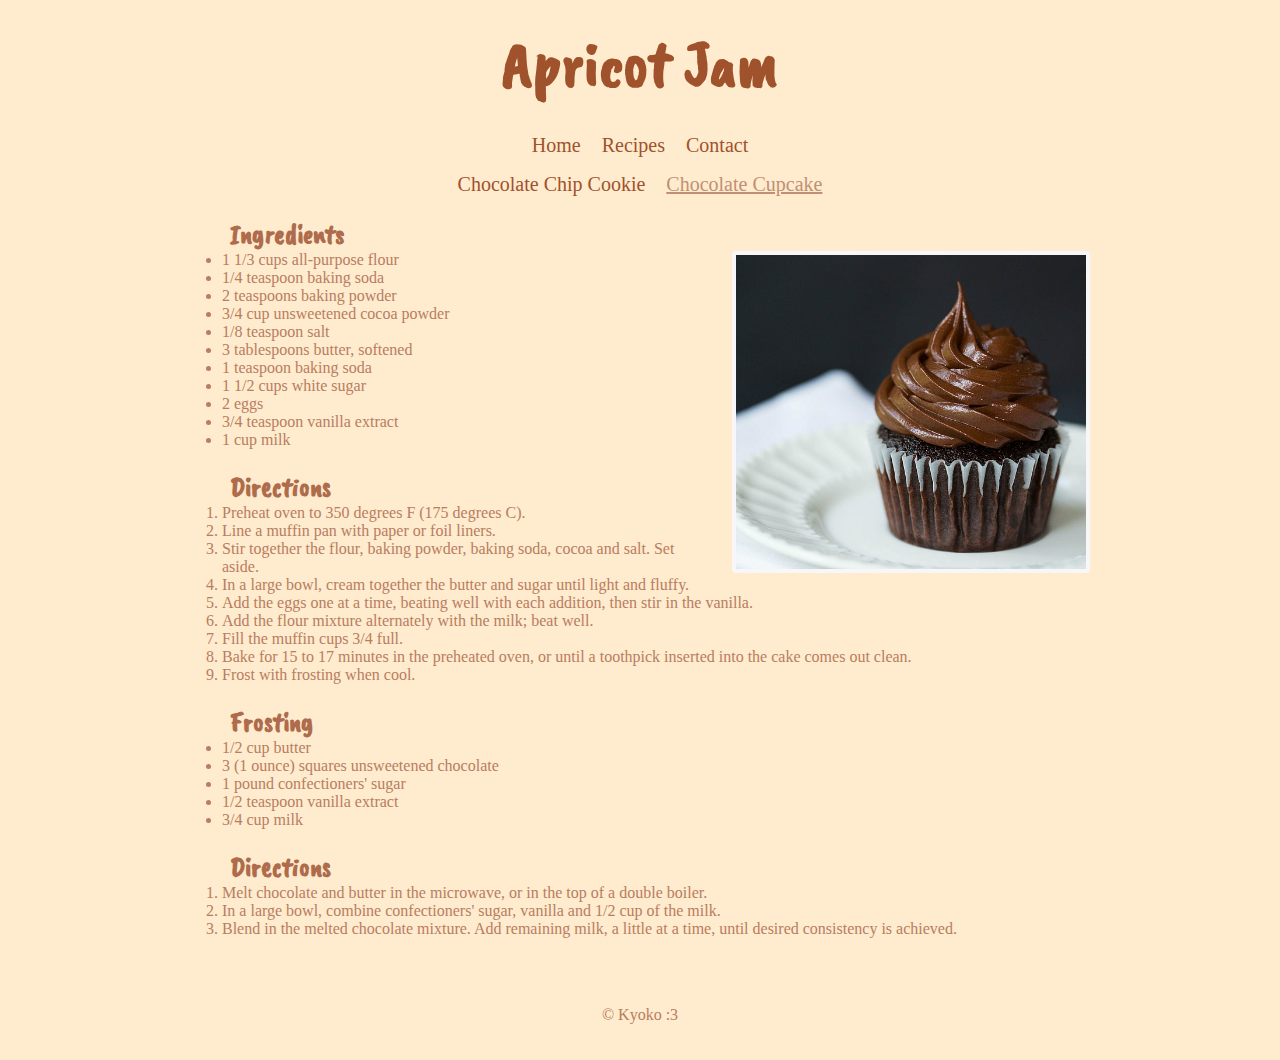
==== recipe2.html @ d11229d6 "Add files via upload" ====
<!DOCTYPE html>
<html>

<head>
    <title> Apricot Jam | Chocolate Cupcake </title>
    <link rel="stylesheet" href="resources/style.css">
   	<link href="https://fonts.googleapis.com/css?family=Caveat+Brush|Crafty+Girls" rel="stylesheet">
</head>
    
<body>
    
    <header>
        <h1> Apricot Jam </h1>
        
        <nav>
            <a href="index.html">Home</a>
            <a href="recipe1.html">Recipes</a>
            <a href="contact.html">Contact</a>
        </nav>
        
        <nav>
            <a href="recipe1.html">Chocolate Chip Cookie</a>
            <a class="active" a href="recipe2.html">Chocolate Cupcake</a>
        </nav>
        
    </header>
    
    <main>
        <h2>Ingredients</h2>
		<img class="picture" src="images/cupcake.jpg" alt="chocolate cupcake">
        <ul>
            <li>1 1/3 cups all-purpose flour</li>
            <li>1/4 teaspoon baking soda</li>
            <li>2 teaspoons baking powder </li>
            <li>3/4 cup unsweetened cocoa powder</li>
            <li>1/8 teaspoon salt</li>
			<li>3 tablespoons butter, softened</li>
			<li>1 teaspoon baking soda</li>
			<li>1 1/2 cups white sugar</li>
			<li>2 eggs</li>
			<li>3/4 teaspoon vanilla extract</li>
			<li>1 cup milk</li>
        </ul>
        
        <h2>Directions</h2>
        
		<ol>
            <li>Preheat oven to 350 degrees F (175 degrees C).</li>
            <li>Line a muffin pan with paper or foil liners. </li>
            <li>Stir together the flour, baking powder, baking soda, cocoa and salt. Set aside.</li>
            <li>In a large bowl, cream together the butter and sugar until light and fluffy. </li>
            <li>Add the eggs one at a time, beating well with each addition, then stir in the vanilla. </li>
            <li>Add the flour mixture alternately with the milk; beat well. </li>
            <li>Fill the muffin cups 3/4 full. </li>
            <li>Bake for 15 to 17 minutes in the preheated oven, or until a toothpick inserted into the cake comes out clean. </li>
            <li>Frost with frosting when cool.</li>
        </ol>
        
        <h2>Frosting</h2>
        
        <ul>
        	<li>1/2 cup butter</li>
        	<li>3 (1 ounce) squares unsweetened chocolate</li>
        	<li>1 pound confectioners' sugar</li>
        	<li>1/2 teaspoon vanilla extract</li>
        	<li>3/4 cup milk</li>
        </ul>
        
        <h2>Directions</h2>
        
		<ol>
			<li>Melt chocolate and butter in the microwave, or in the top of a double boiler. </li>
			<li>In a large bowl, combine confectioners' sugar, vanilla and 1/2 cup of the milk. </li>
			<li>Blend in the melted chocolate mixture. Add remaining milk, a little at a time, until desired consistency is achieved.</li>
		</ol>
    
    <footer>
        <p>&copy; Kyoko :3</p>
    </footer>
    
</body>

</html>
---- resources/style.css ----
* {
    margin: 0;
    padding: 0;
}

body {
    width: 900px;
    background-color: #FFEBCD;
    margin-left: auto;
    margin-right: auto;
}

header {
    margin-top: 24px;
}

footer {
    margin-top: 64px;
    margin-bottom: 32px;
    text-align: center;
}

nav {
    font-size: 20px;
    margin-top: 16px;
    margin-bottom: 16px;
    text-align: center;
}

nav a {
    font-family: 'Crafty Girls', cursive;
    font-size: 20px;
    margin-left: 8px;
    margin-right: 8px;
}

p {
    font-family: 'Crafty Girls', cursive;
    margin-top: 16px;
    margin-bottom: 16px;
    line-height: 160%;
    color: #B87D62;
}

h1 {
    font-size: 64px;
    margin-bottom: 30px;
    text-align: center;
    font-family: 'Caveat Brush', cursive;
    color: #A0522D;
}

h2 {
    font-size: 28px;
    font-family: 'Caveat Brush', cursive;
    color: #AE6C4C;
    margin-left: 40px;
    margin-top: 20px;
}

ul,
ol {
    font-size: 16px;
    margin-left: 32px;
    font-family: 'Crafty Girls', cursive;
    color: #B87D62;
}

img {
    border-radius: 0.25em;
    width: 100%;
}

iframe {
    margin-right: auto;
    margin-left: auto;
    display: block;
}

a {
	display: inline;
    color: #A0522D;
    text-decoration: none;
}

a:hover {
    color: #C18F76;
}

.active {
	color: #C18F76;
	text-decoration: underline;
}

#homepage {
    column-count: 2;
    column-gap: 24px;
}

#photo-grid {
    margin-top: 16px;
    column-count: 3;
    column-gap: 24px;
}

#photo-grid img {
    margin-top: 10px;
}

.picture {
    float: right;
    margin-left: 20px;
    width: 350px;
    border: 4px solid #f7f7f7;
}

.picture1 {
    float: left;
    margin-right: 20px;
    width: 350px;
    border: 4px solid #f7f7f7;
}
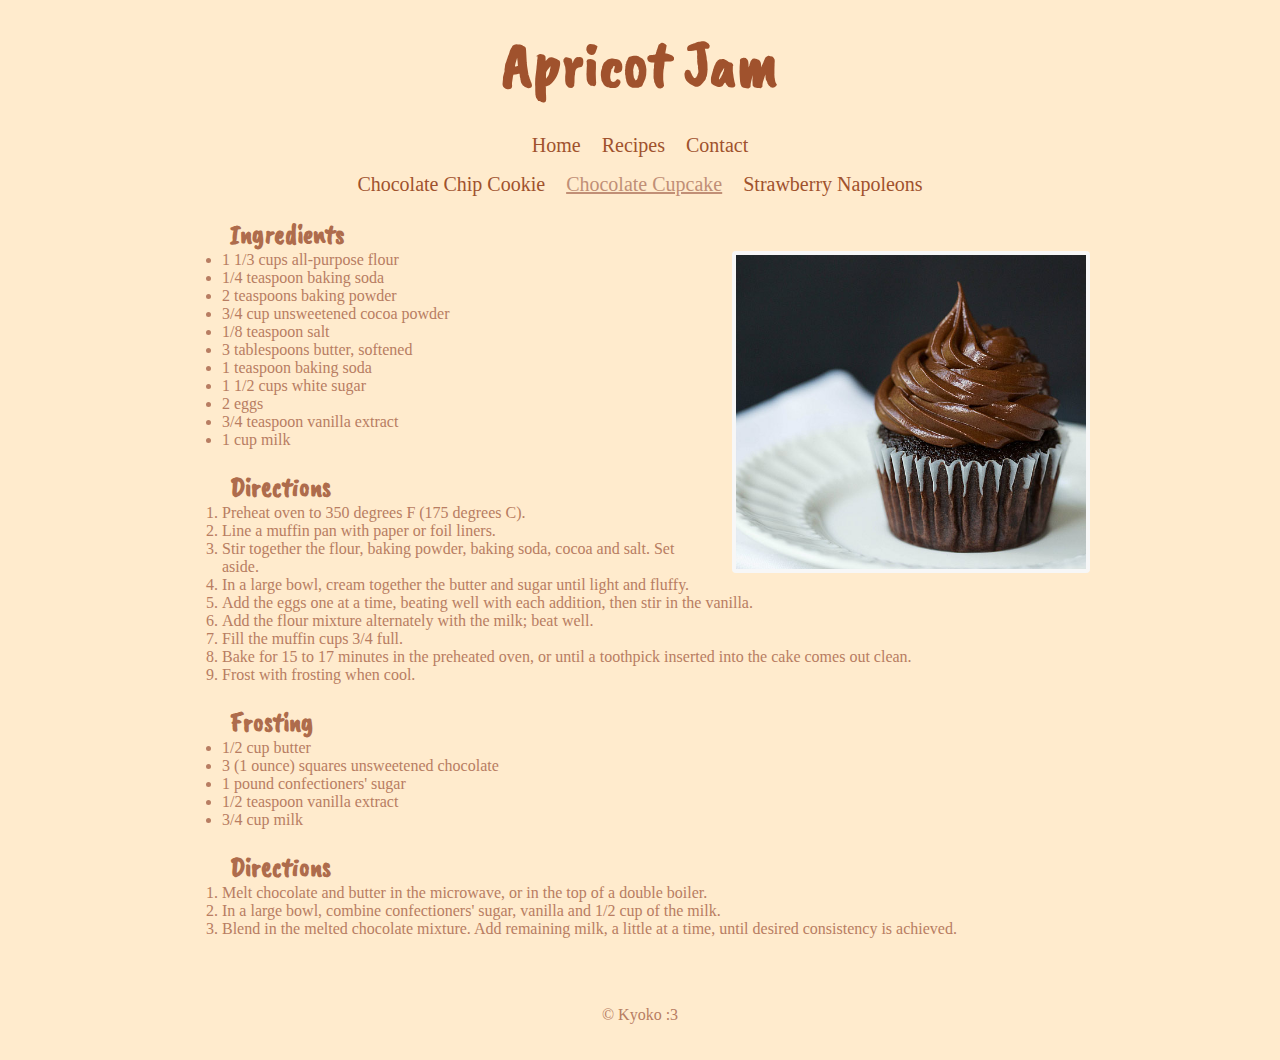
==== commit 5d96cc04: "Add files via upload" ====
--- a/recipe2.html
+++ b/recipe2.html
@@ -21,6 +21,7 @@
         <nav>
             <a href="recipe1.html">Chocolate Chip Cookie</a>
             <a class="active" a href="recipe2.html">Chocolate Cupcake</a>
+            <a href="recipe3.html">Strawberry Napoleons</a>
         </nav>
         
     </header>
